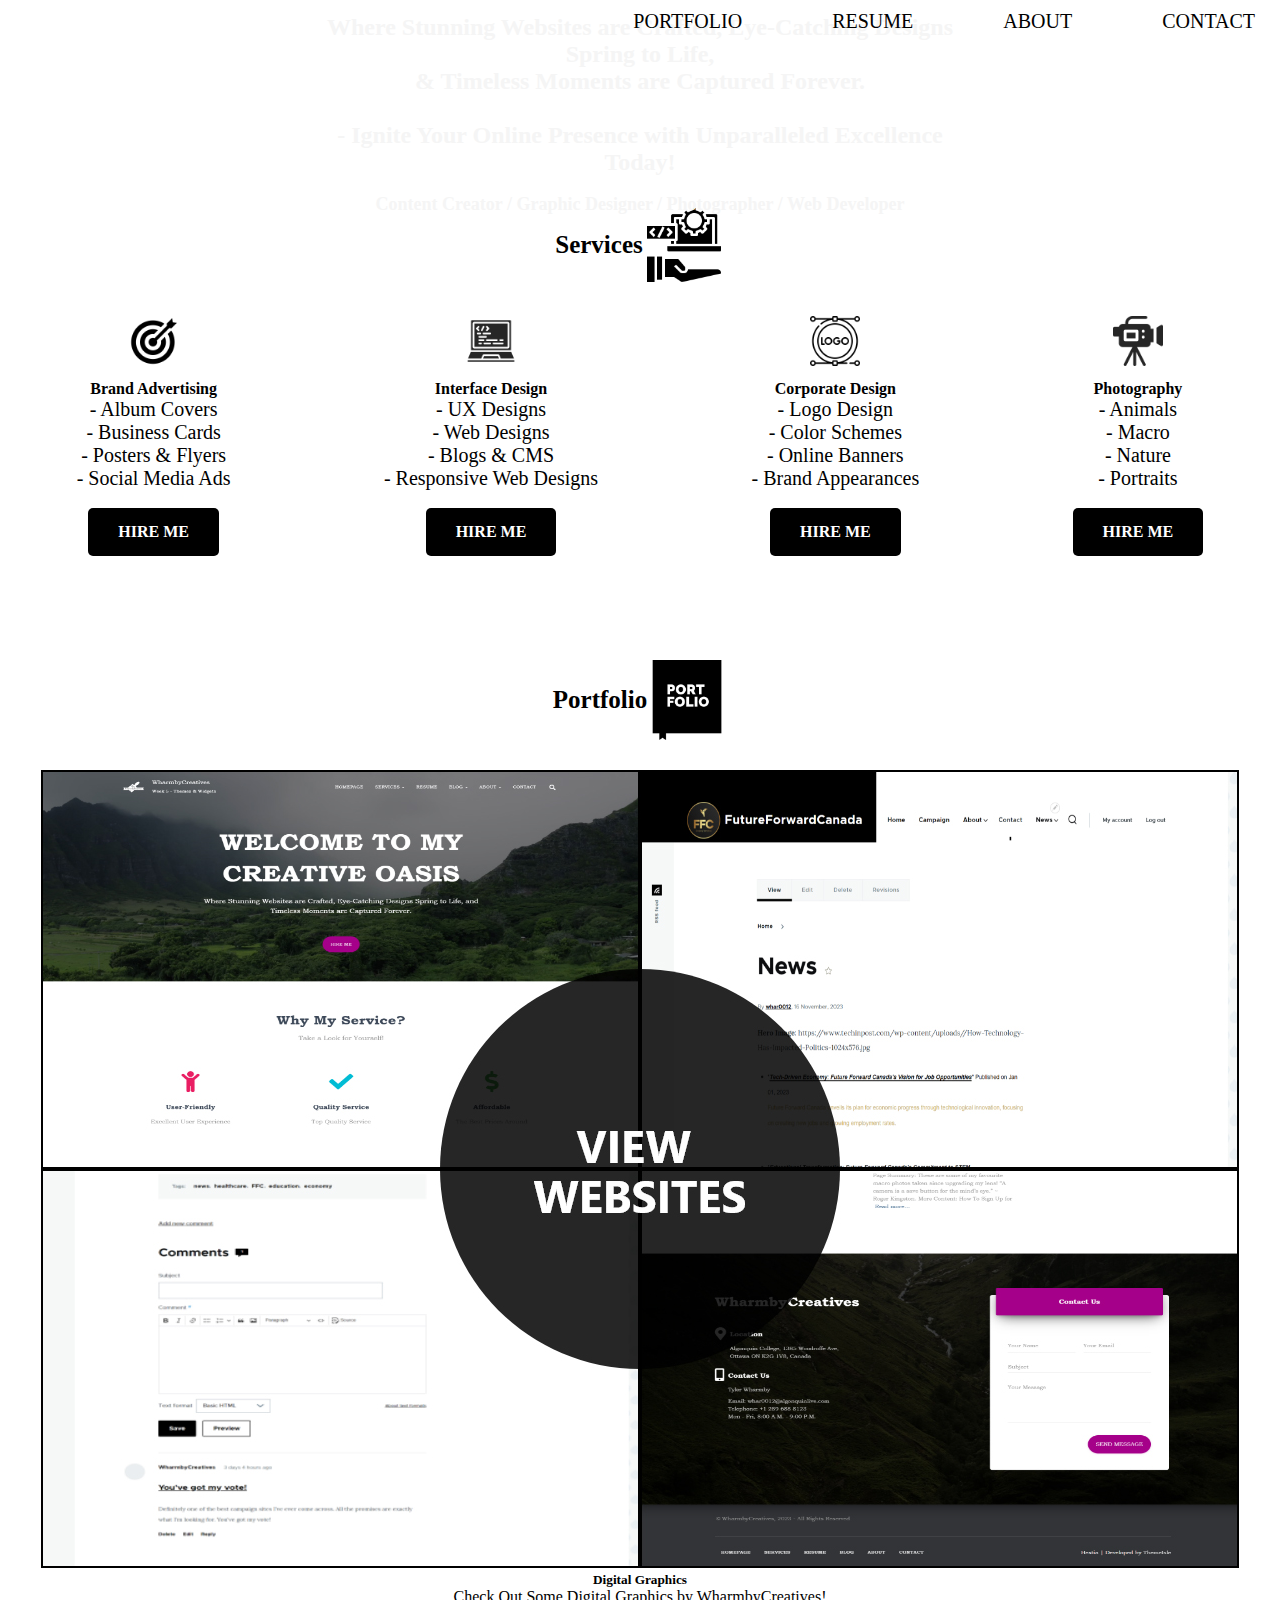
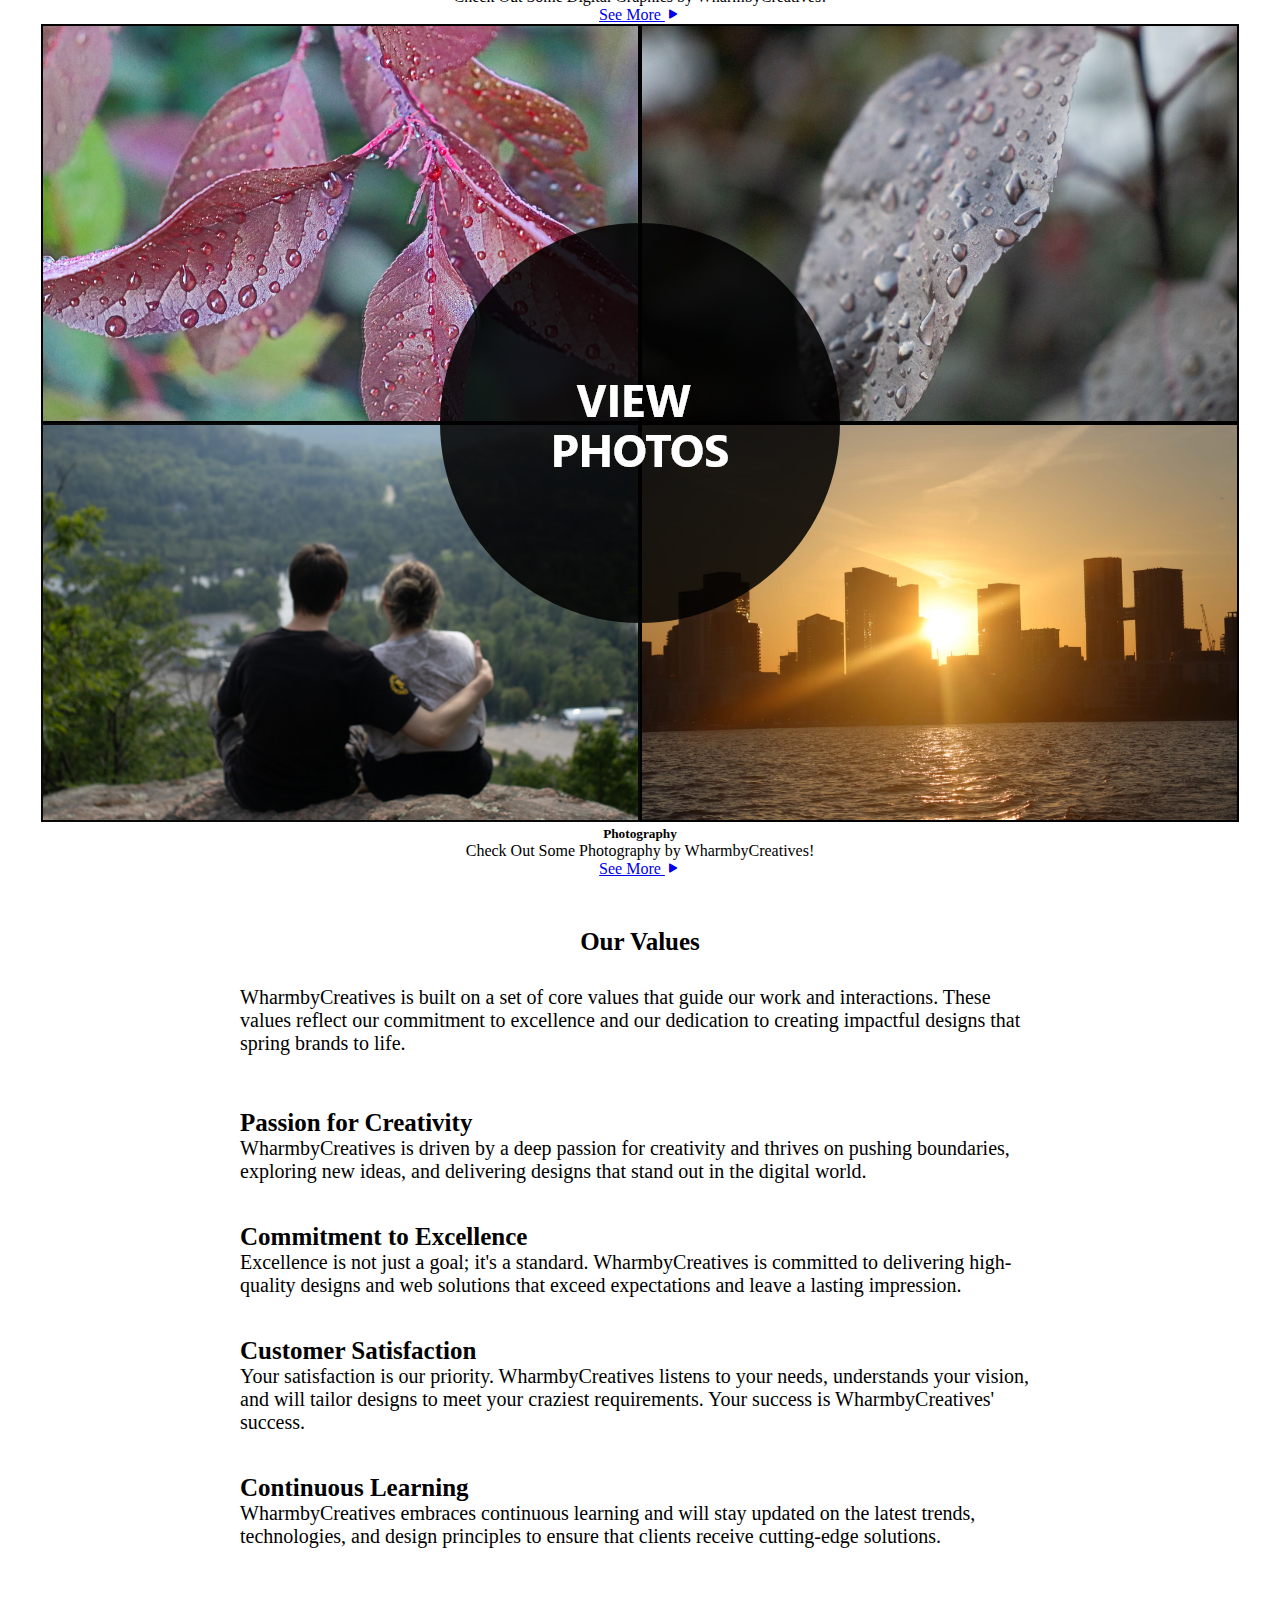
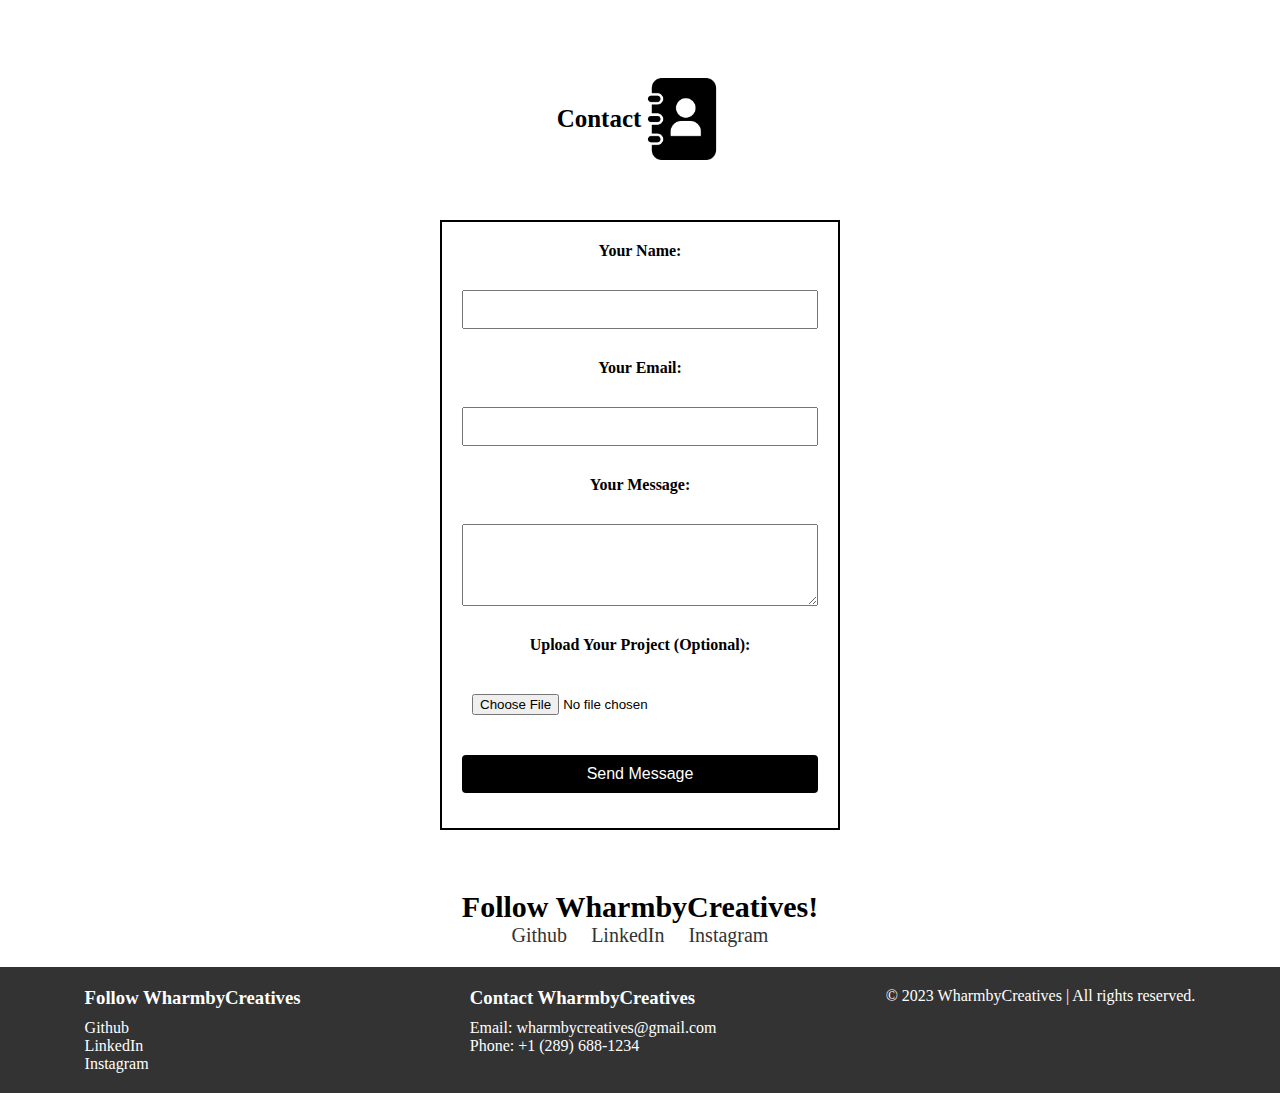
==== index.html @ bca9cbae "Final Project (HTML & CSS)" ====
<!DOCTYPE html>
<html lang="en">
<head>
    <meta charset="UTF-8">
    <meta name="viewport" content="width=device-width, initial-scale=1.0">
    <!-- Bootstrap CSS -->
    <link href="https://cdn.jsdelivr.net/npm/bootstrap@5.3.2/dist/css/bootstrap.min.css" rel="stylesheet" integrity="sha384-T3c6CoIi6uLrA9TneNEoa7RxnatzjcDSCmG1MXxSR1GAsXEV/Dwwykc2MPK8M2HN" crossorigin="anonymous">
    <!-- Bootstrap Icons -->
    <link rel="stylesheet" href="https://cdn.jsdelivr.net/npm/bootstrap-icons@1.11.1/font/bootstrap-icons.css">
    <!-- Main CSS -->
    <link rel="stylesheet" href="css/main.css">
    <title>WharmbyCreatives Portfolio</title>
</head>

<body>
    <div class="hero-container">
        <video autoplay loop muted>
            <source src="./background.mp4">
        </video>
        <nav class="nav-bar-home">
            <ul>
                <li><a href="index.html">PORTFOLIO</a></li>
                <li><a href="https://drive.google.com/file/d/1GMKzbXATH8-6mQB9liLofIXGYjtYXgCq/view?usp=sharing" target="_blank" rel="noopener noreferrer">RESUME</a></li>
                <li><a href="about.html">ABOUT</a></li>
                <li><a href="contact.html">CONTACT</a></li>
                <!-- <li><button class="hire-button">HIRE ME</button></li> -->
            </ul>
        </nav>
        <div class="title-section">
            <h1>WELCOME TO <br> MY CREATIVE OASIS<br><br></h1>
            <h2>Where Stunning Websites are Crafted, Eye-Catching Designs Spring to Life,<br> & Timeless Moments are Captured Forever.<br><br>
                - Ignite Your Online Presence with Unparalleled Excellence Today!<br></h2><br>
            <h3>Content Creator / Graphic Designer / Photographer / Web Developer</h3>
        </div>
    </div>

    <main>
        <!-- =========== SERVICES SECTION =========== -->
        <section class="services-section">
            <div class="section-title">
                <h2>Services</h2>
                <img src="images/services.svg" alt="Service Icon">
            </div>
            <div class="services-container">
                <div class="service-item">
                    <img src="images/advertising.svg" alt="Advertising Icon">
                    <h4>Brand Advertising</h4>
                    <p>- Album Covers <br>
                        - Business Cards <br>
                        - Posters & Flyers <br>
                        - Social Media Ads</p><br>
                    <a href="contact.html" class="cta-button">HIRE ME</a>
                </div>
                <div class="service-item">
                    <img src="images/interface.svg" alt="Interface Icon">
                    <h4>Interface Design</h4>
                    <p>- UX Designs <br>
                        - Web Designs <br>
                        - Blogs & CMS <br>
                        - Responsive Web Designs</p><br>
                    <a href="contact.html" class="cta-button">HIRE ME</a>
                </div>
                <div class="service-item">
                    <img src="images/corporate.svg" alt="Corporate Icon">
                    <h4>Corporate Design</h4>
                    <p>- Logo Design <br>
                        - Color Schemes <br>
                        - Online Banners <br>
                        - Brand Appearances</p><br>
                    <a href="contact.html" class="cta-button">HIRE ME</a>
                </div>
                <div class="service-item">
                    <img src="images/photography.svg" alt="Photography Icon">
                    <h4>Photography</h4>
                    <p>- Animals <br>
                        - Macro <br>
                        - Nature <br>
                        - Portraits</p><br>
                    <a href="contact.html" class="cta-button">HIRE ME</a><br><br><br><br>
                </div>
            </div>
        </section>

        <!-- =========== PORTFOLIO SECTION =========== -->
        <section id="services" class="container-lg"> <!-- opens services -->
            <div class="row gy-2 g-md-2"> <!-- opens row -->
                <div class="section-title">
                    <h2>Portfolio</h2>
                    <img src="images/portfolio.svg" alt="Portfolio Icon">
                    <br><br>
                </div>

                <div class="col-md-6"> <!-- opens website section -->
                    <div class="card border-0 rounded-0"> <!-- opens card -->
                        <a href="graphics.html"></a>
                        <img src="images/WebCollage2.jpg" class="card-img-top rounded-0" alt="placeholder">
                        <div class="card-body bg-secondary"> <!-- opens card body -->
                            <h5 class="card-title">Digital Graphics</h5>
                            <p class="card-text">Check Out Some Digital Graphics by WharmbyCreatives!</p>
                            <a href="graphics.html" class="btn btn-dark rounded-0 d-block p-3">See More <i class="bi bi-play-fill"></i></a>
                        </div> <!-- closes card body -->
                    </div> <!-- closes card -->
                </div> <!-- closes website section -->

                <div class="col-md-6"> <!-- opens photography section -->
                    <div class="card border-0 rounded-0">
                        <img src="images/PhotoCollage2.jpg" class="card-img-top rounded-0" alt="placeholder">
                        <div class="card-body bg-secondary">
                            <h5 class="card-title">Photography</h5>
                            <p class="card-text">Check Out Some Photography by WharmbyCreatives!</p>
                            <a href="photography.html" class="btn btn-dark rounded-0 d-block p-3">See More <i class="bi bi-play-fill"></i></a>
                        </div><!-- closes .card-body -->
                    </div><!-- closes .card -->
                </div><!-- closes photography section -->

            </div> <!-- closes row -->
        </section> <!-- closes services -->

        <!-- =========== VALUES SECTION =========== -->
        <section class="values-section">
            <div class="container">
                <div class="section-title">
                    <h2>Our Values</h2>
                </div>
                <div class="values-content">
                    <p>WharmbyCreatives is built on a set of core values that guide our work and interactions. These values reflect our commitment to excellence and our dedication to creating impactful designs that spring brands to life.</p><br><br><br>
                    <div class="value-item">
                        <h3>Passion for Creativity</h3>
                        <p>WharmbyCreatives is driven by a deep passion for creativity and thrives on pushing boundaries, exploring new ideas, and delivering designs that stand out in the digital world.</p>
                    </div>
                    <div class="value-item">
                        <h3>Commitment to Excellence</h3>
                        <p>Excellence is not just a goal; it's a standard. WharmbyCreatives is committed to delivering high-quality designs and web solutions that exceed expectations and leave a lasting impression.</p>
                    </div>
                    <div class="value-item">
                        <h3>Customer Satisfaction</h3>
                        <p>Your satisfaction is our priority. WharmbyCreatives listens to your needs, understands your vision, and will tailor designs to meet your craziest requirements. Your success is WharmbyCreatives' success.</p>
                    </div>
                    <div class="value-item">
                        <h3>Continuous Learning</h3>
                        <p>WharmbyCreatives embraces continuous learning and will stay updated on the latest trends, technologies, and design principles to ensure that clients receive cutting-edge solutions. </p>
                    </div>
                </div>
            </div>
        </section>

        <!-- =========== CONTACT SECTION =========== -->
        <section class="contact-section">
            <div class="section-title">
                <div class="section-title">
                    <h2>Contact</h2>
                    <img src="images/contact.svg" alt="Contact Icon">
                </div>
            </div>
            <div class="contact-form">
                <form>
                    <label for="name">Your Name:</label>
                    <input type="text" id="name" name="name" required>
    
                    <label for="email">Your Email:</label>
                    <input type="email" id="email" name="email" required>
    
                    <label for="message">Your Message:</label>
                    <textarea id="message" name="message" rows="4" required></textarea>
    
                    <label for="projectFile">Upload Your Project (Optional):</label>
                    <input type="file" id="projectFile" name="projectFile">
    
                    <button type="submit">Send Message</button>
                </form>
            </div>
        </section>

        <section>
            <div class="social-links">
                <h1>Follow WharmbyCreatives!</h1>
                <a href="https://github.com/whar0012" target="_blank">Github</a>
                <a href="https://www.linkedin.com/in/tyler-wharmby-2b1a19154/" target="_blank">LinkedIn</a>
                <a href="https://www.instagram.com/digitalalgorithms/" target="_blank">Instagram</a>
            </div>
        </section>
    </main>

    <footer>
        <div class="footer-container">
            <div class="footer-content">
                <h3>Follow WharmbyCreatives</h3>
                <p><a href="https://github.com/whar0012" target="_blank">Github</a></p>
                <p><a href="https://www.linkedin.com/in/tyler-wharmby-2b1a19154/" target="_blank">LinkedIn</a></p>
                <p><a href="https://www.instagram.com/digitalalgorithms/" target="_blank">Instagram</a></p>
            </div>
            <div class="footer-content">
                <h3>Contact WharmbyCreatives</h3>
                <p>Email: <a href="mailto:wharmbycreatives@gmail.com">wharmbycreatives@gmail.com</a></p>
                <p>Phone: <a href="tel:+12896881234">+1 (289) 688-1234</a></p>
            </div>
            <div>
                <p>&copy; 2023 WharmbyCreatives | All rights reserved.</p>
            </div>
        </div>
    </footer>

</body>
</html>
---- css/main.css ----
@import url("https://cdn.jsdelivr.net/npm/bootstrap-icons@1.11.1/font/bootstrap-icons.css");

/* ===== BOOTSTRAP ===== */
:root{
    --bs-primary: #C78C06;
    --bs-secondary: #FFE6AC;
    --bs-primary-rgb: 199, 140, 6;
    --bs-secondary-rgb: 255, 230, 172;
    --bs-primary-text-emphasis: #735102;
    --bs-secondary-text-emphasis: #ab986c;
    --bs-primary-bg-subtle: #d99e14;
    --bs-secondary-bg-subtle: #fbebc4;
    --bs-primary-border-subtle: #d99e14;
    --bs-secondary-border-subtle: #fbebc4;
}

.btn-primary,
.btn-outline-primary {
    --bs-btn-color: var(--bs-primary);
    --bs-btn-border-color: var(--bs-primary);
    --bs-btn-hover-bg: var(--bs-primary);
    --bs-btn-hover-border-color: var(--bs-primary);
    --bs-btn-active-bg: var(--bs-primary-bg-subtle);
    --bs-btn-active-border-color: var(--bs-primary-bg-subtle);
    --bs-btn-disabled-color: var(--bs-primary-bg-subtle);
    --bs-btn-disabled-border-color: var(--bs-primary-bg-subtle);
}

.btn-primary {
    --bs-btn-bg: var(--bs-primary);
}

.banner {
    background: white url(../images/main-banner.jpg) no-repeat center;
    background-size: cover;
}

.vision {
    background: black url(../images/vision.jpg) no-repeat center;
    background-size: cover;
}

* {
    padding: 0;
    margin: 0;
    box-sizing: border-box;
}


/* ===== BODY ===== */
body {
    margin: 0;
}


/* ===== HOMEPAGE HERO BANNER ===== */
.hero-container {
    position: relative;
}

video {
    width: 100%;
    height: auto;
    position: relative;
    z-index: 1;
}

.title-section {
    font-family: cursive;
    position: absolute;
    top: 38%;
    left: 50%;
    transform: translate(-50%, -50%);
    text-align: center;
    color: white;
    z-index: 2;
}

.title-section h1 {
    color: black;
}

.title-section h2 {
    font-weight: bold;
    font-size: x-large;
    color: whitesmoke;
}

.title-section h3 {
    font-size: large;
    font-weight: bold;
    color: whitesmoke;
}


/* ===== NAVIGATION BAR ===== */
.nav-bar-home {
    position: absolute;
    top: 10px;
    right: 10px;
    font-size: 20px;
    font-family: cursive;
    color: black;
    z-index: 3;
}

.nav-bar-home ul {
    list-style-type: none;
    display: flex;
    gap: 60px;
}

.nav-bar-home a {
    text-decoration: none;
    color: black;
    margin: 0 15px;
}

.nav-bar-home li {
    cursor: pointer;
}

.nav-bar-home li:hover {
    text-decoration: underline;
}

/* ===== ABOUT NAVIGATION BAR ===== */
.nav-bar-about {
    position: absolute;
    top: 20px;
    right: 10px;
    font-size: 20px;
    font-family: cursive;
    color: black;
    z-index: 3;
}

.nav-bar-about ul {
    list-style-type: none;
    display: flex;
    gap: 60px;
}

.nav-bar-about a {
    text-decoration: none;
    color: white;
    margin: 0 15px;
}

.nav-bar-about li {
    cursor: pointer;
}

.nav-bar-about li:hover {
    text-decoration: underline;
}

/* ===== SERVICES ===== */
.services-section {
    text-align: center;
    padding: 50px 0;
}

.section-title {
    display: flex;
    justify-content: center;
    align-items: center;
    margin-bottom: 20px;
}

.section-title h1{
    margin-right: 10px;
    font-size: 30px;
    font-weight: bold;
    color: black;
}

.services-container {
    display: flex;
    justify-content: space-around;
}

.service-item {
    text-align: center;
}

.service-item img {
    width: 50px; 
    height: 50px;
    margin-bottom: 10px;
}

.service-item p {
    margin: 0;
    font-size: 20px;
}

.hire-button {
    background-color: black;
    color: white;
    padding: 8px 16px;
    border: none;
    border-radius: 4px;
    cursor: pointer;
    font-size: 14px;
}

.hire-button:hover {
    background-color: #333;
}


/* ===== PORTFOLIO ===== */
.col-12 {
    text-align: center;
}

.col-md-6 {
    text-align: center;
}

.col-md-6 h5 {
    font-weight: bold;
}


/* ===== CONTACT ===== */
.contact-section {
    text-align: center;
    padding: 50px 0;
}

.section-title {
    margin-bottom: 20px;
}

.contact-form {
    max-width: 600px;
    margin: 0 auto;
}

form {
    display: grid;
    gap: 15px;
}

label {
    font-weight: bold;
}

input,
textarea {
    width: 100%;
    padding: 10px;
    box-sizing: border-box;
}

button {
    background-color: #007BFF;
    color: white;
    padding: 10px 20px;
    border: none;
    border-radius: 4px;
    cursor: pointer;
    font-size: 16px;
}

button:hover {
    background-color: #0056b3;
}


/* ===== ABOUT ===== */
.about-section {
    padding: 50px 0;
    text-align: center;
}

.container {
    max-width: 800px;
    margin: 0 auto;
}

.profile-bio-container {
    display: flex;
    justify-content: center;
    align-items: center;
    flex-wrap: wrap;
}

.profile-picture img {
    width: 150px;
    height: 150px;
    border-radius: 50%;
    margin-right: 20px;
    margin-bottom: 20px;
}

.bio {
    max-width: 500px;
    text-align: center;
}

.bio h4 {
    font-size: 25px;
    font-weight: bold;
}

.bio p {
    font-size: 22px;
}

.about-content {
    margin-top: 20px;
}

.about-content h4 {
    font-size: 25px;
    font-weight: bold;
}

.about-content p {
    font-size: 22px;
}


/* ===== VALUES ===== */
.values-section {
    padding: 50px 0;
    text-align: center;
}

.container {
    max-width: 800px;
    margin: 0 auto;
}

.section-title {
    margin-bottom: 30px;
}

.section-title h2 {
    font-size: 25px;
    font-weight: bold;
}

.values-content h2 {
    text-align: center;
    font-size: 20px;
}

.values-content {
    text-align: left;
}

.values-content h3 {
    font-size: 25px;
    font-weight: bold;
}

.values-content p {
    font-size: 20px;
    text-align: left;
}

.value-item {
    margin-bottom: 40px;
}

/* ===== SOCIAL MEDIA LINKS ===== */
.social-links {
    text-align: center;
    padding: 20px;
}

.social-links h1{
    font-size: 30px;
    font-weight: bold;
    color: black;
}


.social-links a {
    display: inline-block;
    margin: 0 10px;
    text-decoration: none;
    color: #333;
    font-size: 20px;
    transition: color 0.3s ease-in-out;
}

.social-links a:hover {
    color: #007bff;
}


/* ===== Photography ===== */
header {
    background-color: #1f1f1f;
    color: #fff;
    padding: 20px;
    display: flex;
    justify-content: space-between;
    align-items: center;
}

.logo img {
    height: 50px;
}

.nav-bar ul {
    list-style: none;
    display: flex;
}

.nav-bar a {
    text-decoration: wavy;
    color: white;
    margin: 0 15px;
}

section.hero {
    background-image: url('hero-background.jpg');
    background-size: cover;
    background-position: center;
    color: black;
    text-align: center;
    padding: 100px 0;
}

section.hero h1 {
    font-size: 36px;
    margin-bottom: 20px;
}

section.hero p {
    font-size: 18px;
    margin-bottom: 30px;
}

.cta-button {
    display: inline-block;
    padding: 15px 30px;
    background-color: black;
    color: white;
    text-decoration: none;
    font-weight: bold;
    border-radius: 5px;
}

section.portfolio {
    display: flex;
    flex-wrap: wrap;
    justify-content: space-around;
    padding: 50px 0;
}

.portfolio-item {
    width: 30%;
    margin-bottom: 30px;
    text-align: center;
}

.portfolio-item img {
    width: 100%;
    border-radius: 5px;
}

section.about,
section.contact {
    text-align: center;
    padding: 50px 0;
}


/* ===== CONTACT ===== */
.contact-section {
    display: flex;
    flex-direction: column;
    align-items: center;
    text-align: center;
    padding: 40px 0; 
}

.contact-form {
    border: 2px solid #000; 
    padding: 20px; 
    width: 80%; 
    max-width: 400px; 
}

.contact-form label,
.contact-form input,
.contact-form textarea,
.contact-form button {
    margin-bottom: 15px;
    width: 100%; 
}

.contact-form button {
    background-color: #000; 
    color: #fff;
    border: none; 
    padding: 10px;
    cursor: pointer; 
}


/* ===== FOOTER ===== */
footer {
    background-color: #333;
    color: white;
    padding: 20px 0;
}

.footer-container {
    position: relative;
    display: flex;
    justify-content: space-around;
}

.footer-content {
    text-align: left;
}

.footer-content h3 {
    font-weight: bold;
    margin-bottom: 10px;
}

.footer-content a {
    margin: 5px 0;
    color: white;
    text-decoration: none;
}

.footer-content a:hover {
    color: #d2cece;
}


/* ===== MOBILE STYLES ===== */
@media screen and (max-width: 767px) {

    /* HOMEPAGE HERO BANNER */
    .title-section {
        top: 25%;
    }

    .title-section h1 {
        font-size: 24px;
    }

    .title-section h2 {
        font-size: 16px;
    }

    .title-section h3 {
        font-size: 14px;
    }

    /* NAVIGATION BAR */
    .nav-bar-home {
        top: 5px;
        font-size: 16px;
    }

    .nav-bar-home ul {
        gap: 30px;
    }

    .nav-bar-home a {
        margin: 0 10px;
    }

    /* SERVICES */
    .section-title h1 {
        font-size: 24px;
    }

    .services-container {
        flex-direction: column;
    }

    .service-item img {
        width: 30px;
        height: 30px;
    }

    .service-item p {
        font-size: 16px;
    }

    .hire-button {
        font-size: 14px;
    }

    /* PORTFOLIO */
    .col-md-6 {
        width: 100%;
        margin-bottom: 20px;
    }

    /* CONTACT */
    .contact-form {
        max-width: 100%;
    }

    /* ABOUT */
    .about-section,
    .values-section {
        padding: 30px 0;
    }

    .profile-picture img {
        width: 120px;
        height: 120px;
        margin-right: 10px;
        margin-bottom: 10px;
    }

    .bio h4 {
        font-size: 20px;
    }

    .bio p {
        font-size: 16px;
    }

    .about-content h4,
    .values-content h2,
    .values-content h3 {
        font-size: 20px;
    }

    .about-content p,
    .values-content p {
        font-size: 16px;
    }

    /* SOCIAL MEDIA LINKS */
    .social-links h1,
    .social-links a {
        font-size: 20px;
    }

    /* CONTACT SECTION */
    .contact-section {
        padding: 30px 0;
    }

    .contact-form {
        width: 100%;
    }
}
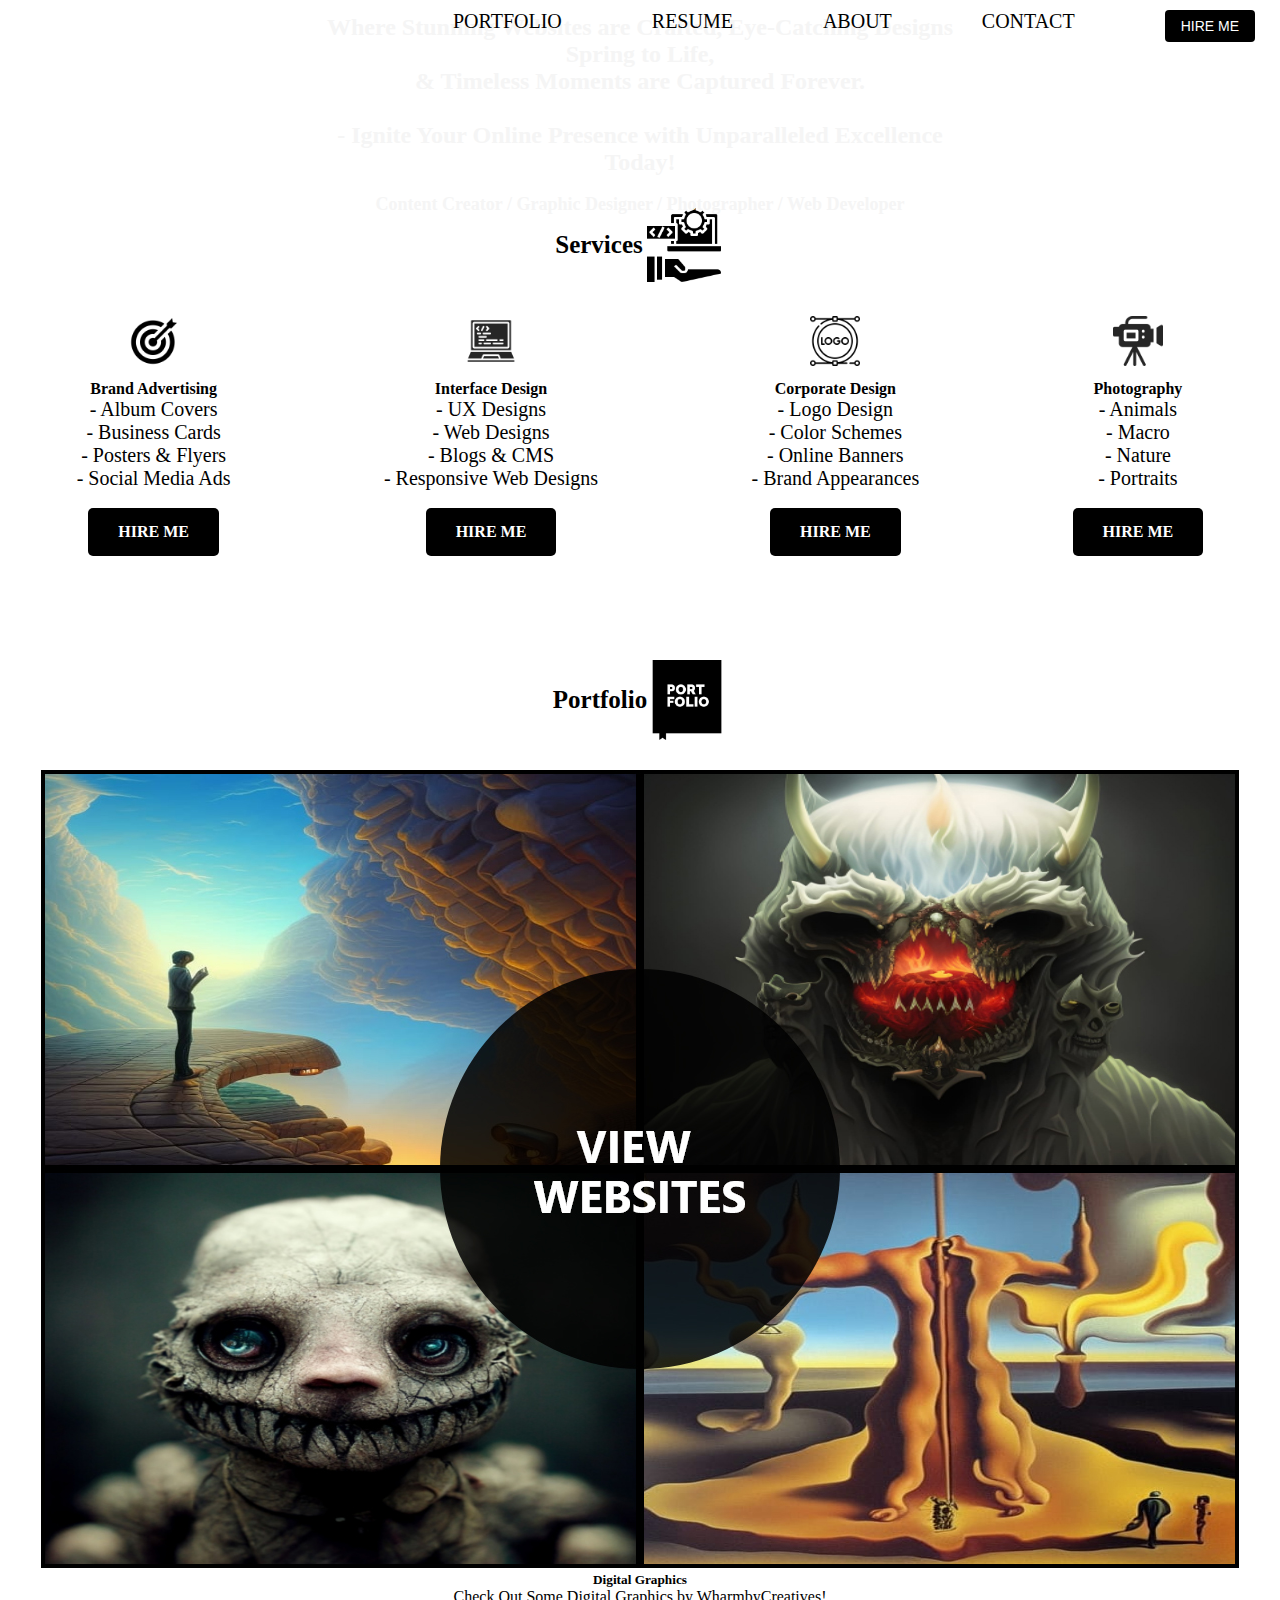
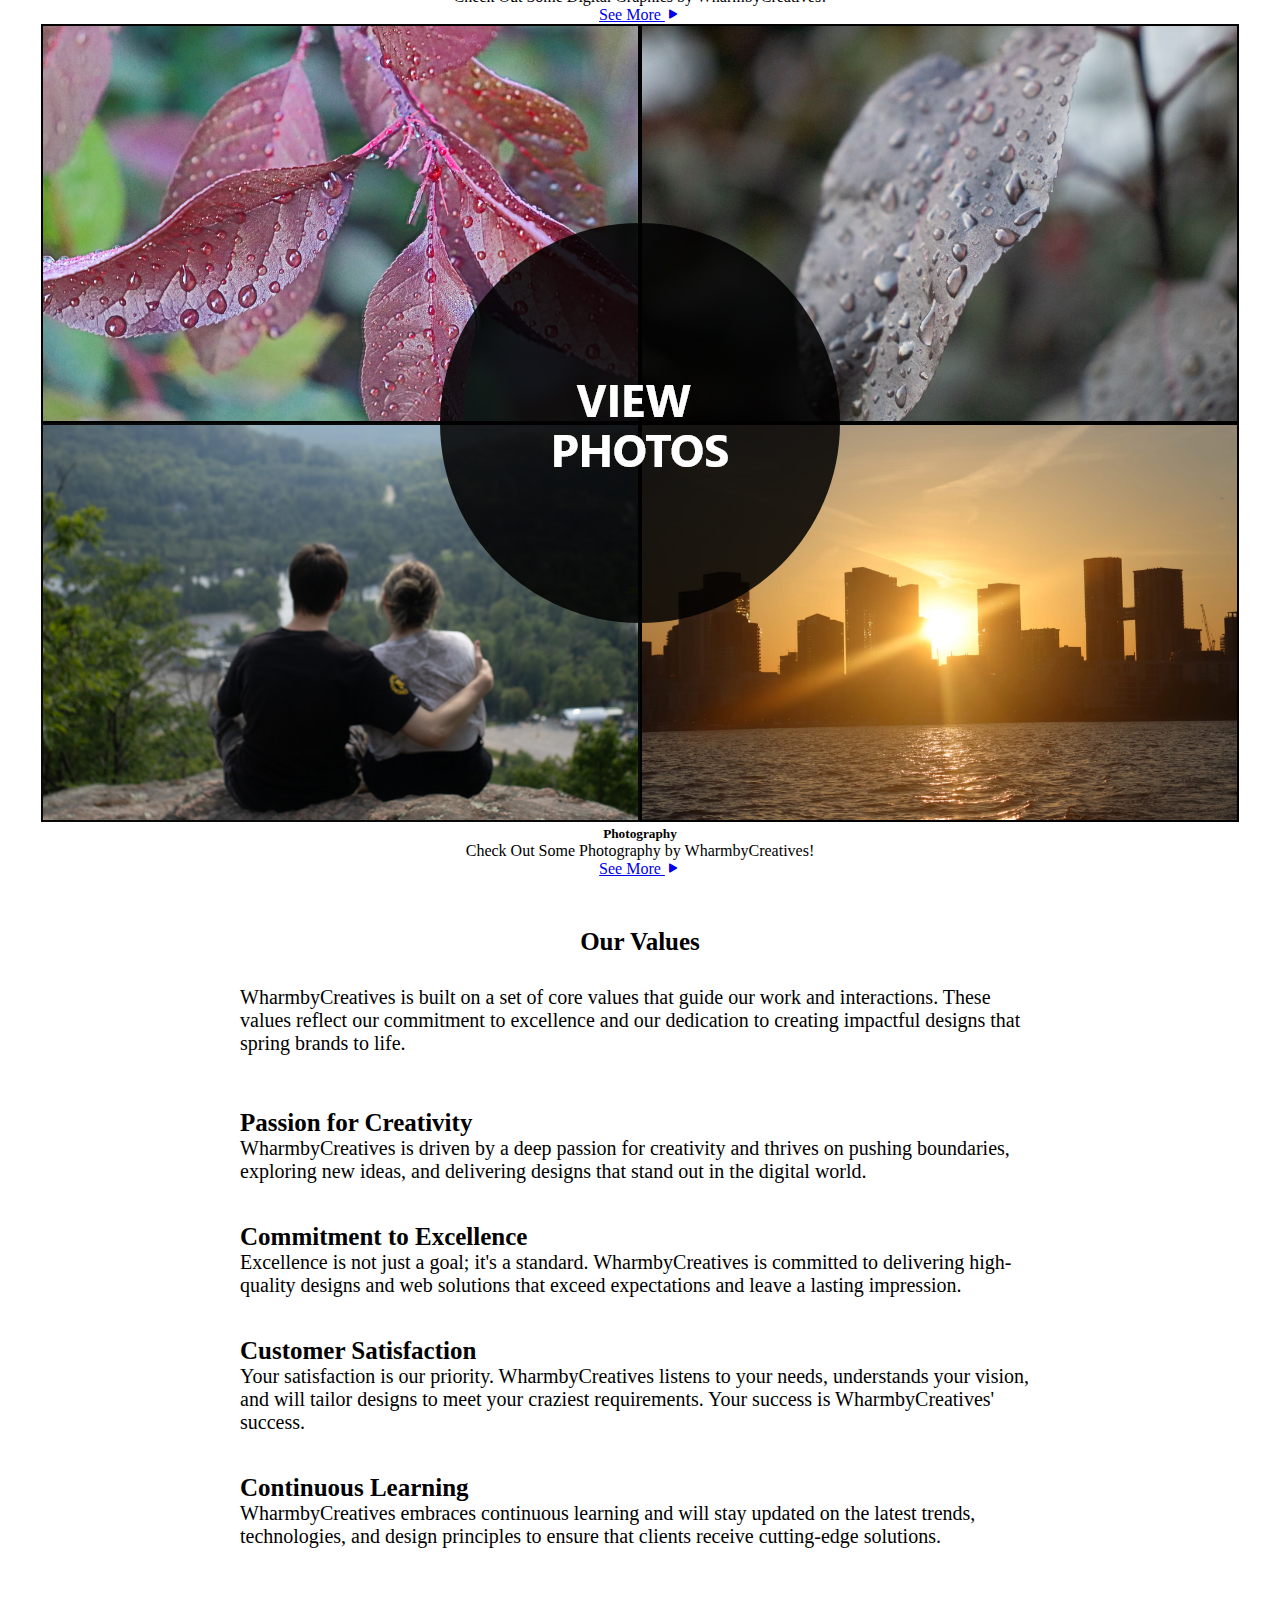
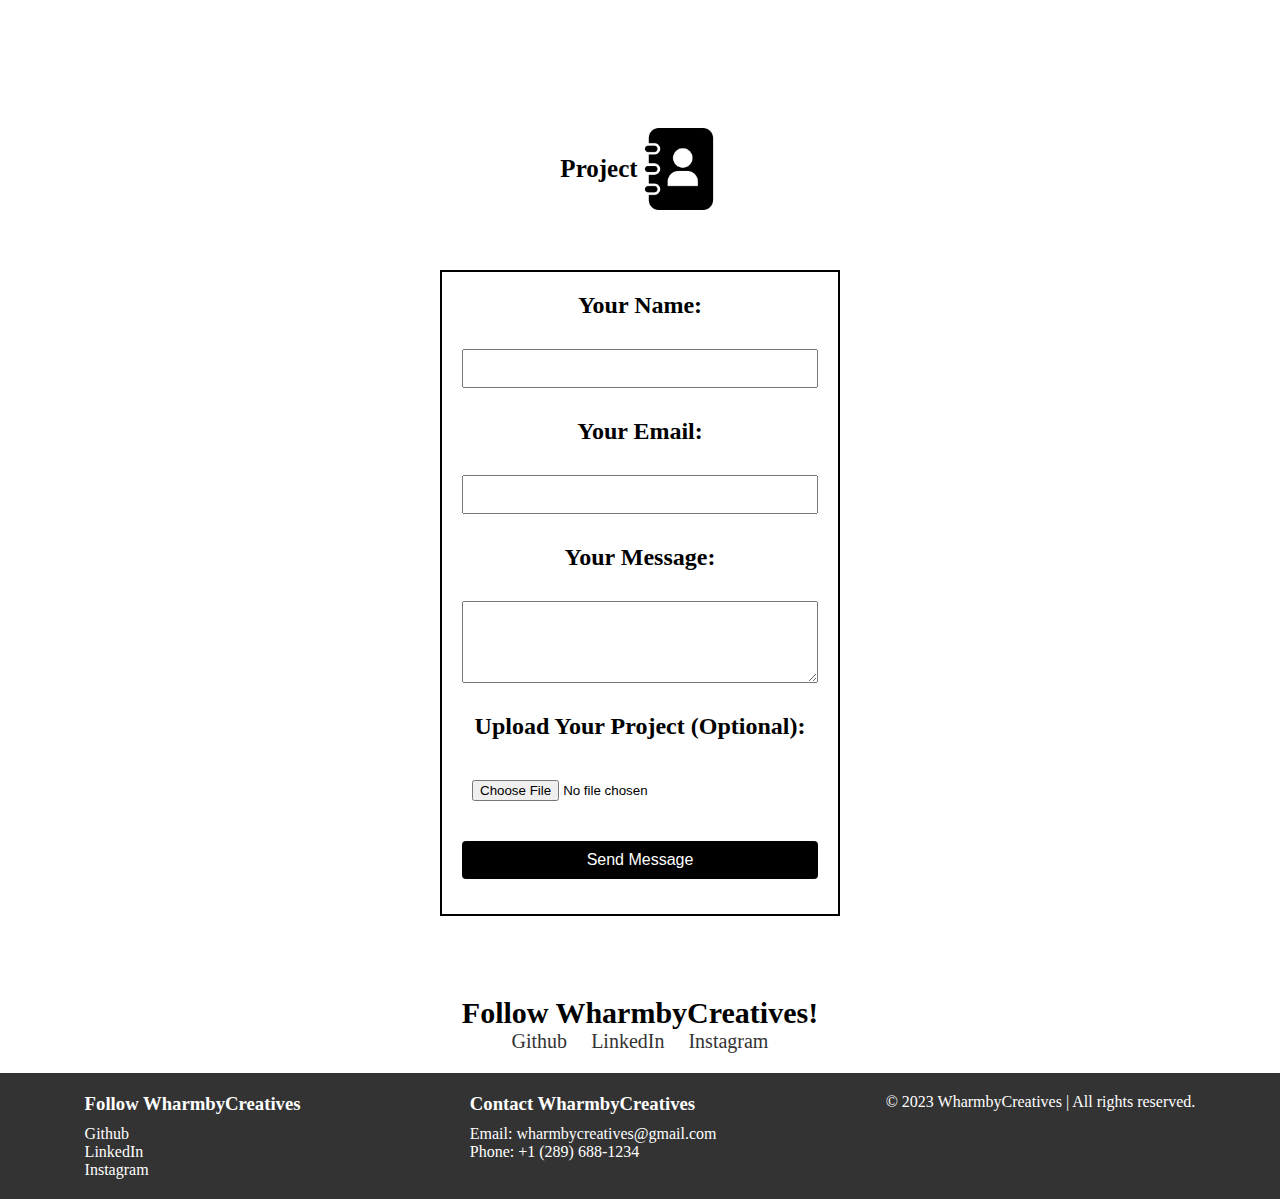
==== commit 2cb498d8: "- Styling Fixes - Added Responsive Media - Added Correct Images - Added Finishing Touches" ====
--- a/index.html
+++ b/index.html
@@ -23,7 +23,7 @@
                 <li><a href="https://drive.google.com/file/d/1GMKzbXATH8-6mQB9liLofIXGYjtYXgCq/view?usp=sharing" target="_blank" rel="noopener noreferrer">RESUME</a></li>
                 <li><a href="about.html">ABOUT</a></li>
                 <li><a href="contact.html">CONTACT</a></li>
-                <!-- <li><button class="hire-button">HIRE ME</button></li> -->
+                <li><a href="contact.html"><button class="hire-button">HIRE ME</button></a></li>
             </ul>
         </nav>
         <div class="title-section">
@@ -93,7 +93,7 @@
                 <div class="col-md-6"> <!-- opens website section -->
                     <div class="card border-0 rounded-0"> <!-- opens card -->
                         <a href="graphics.html"></a>
-                        <img src="images/WebCollage2.jpg" class="card-img-top rounded-0" alt="placeholder">
+                        <img src="images/DigitalGraphics/DigitalGraphics.jpg" class="card-img-top rounded-0" alt="placeholder">
                         <div class="card-body bg-secondary"> <!-- opens card body -->
                             <h5 class="card-title">Digital Graphics</h5>
                             <p class="card-text">Check Out Some Digital Graphics by WharmbyCreatives!</p>
@@ -148,7 +148,7 @@
         <section class="contact-section">
             <div class="section-title">
                 <div class="section-title">
-                    <h2>Contact</h2>
+                    <h2>Project</h2>
                     <img src="images/contact.svg" alt="Contact Icon">
                 </div>
             </div>
--- a/css/main.css
+++ b/css/main.css
@@ -209,6 +209,20 @@
     background-color: #333;
 }
 
+.hire-button-about {
+    background-color: white;
+    color: black;
+    padding: 8px 16px;
+    border: none;
+    border-radius: 4px;
+    cursor: pointer;
+    font-size: 14px;
+}
+
+.hire-button-about:hover {
+    background-color: #333;
+}
+
 
 /* ===== PORTFOLIO ===== */
 .col-12 {
@@ -227,7 +241,44 @@
 /* ===== CONTACT ===== */
 .contact-section {
     text-align: center;
+    margin-top: 50px;
     padding: 50px 0;
+}
+
+.contact-section{
+    font-size: 24px;
+    font-weight: bold;
+}
+
+.contact-info {
+    margin-top: 20px;
+}
+
+.contact-info h1 {
+    font-size: 30px;
+    font-weight: bold;
+}
+
+.contact-info a {
+    font-size: 20px;
+    margin: 0 10px;
+    text-decoration: none;
+    color: black;
+}
+
+.social-links {
+    margin-top: 20px;
+}
+
+.social-links h1 {
+    font-size: 30px;
+    font-weight: bold;
+}
+
+.social-links a {
+    font-size: 20px;
+    margin: 0 10px;
+    text-decoration: none;
 }
 
 .section-title {
